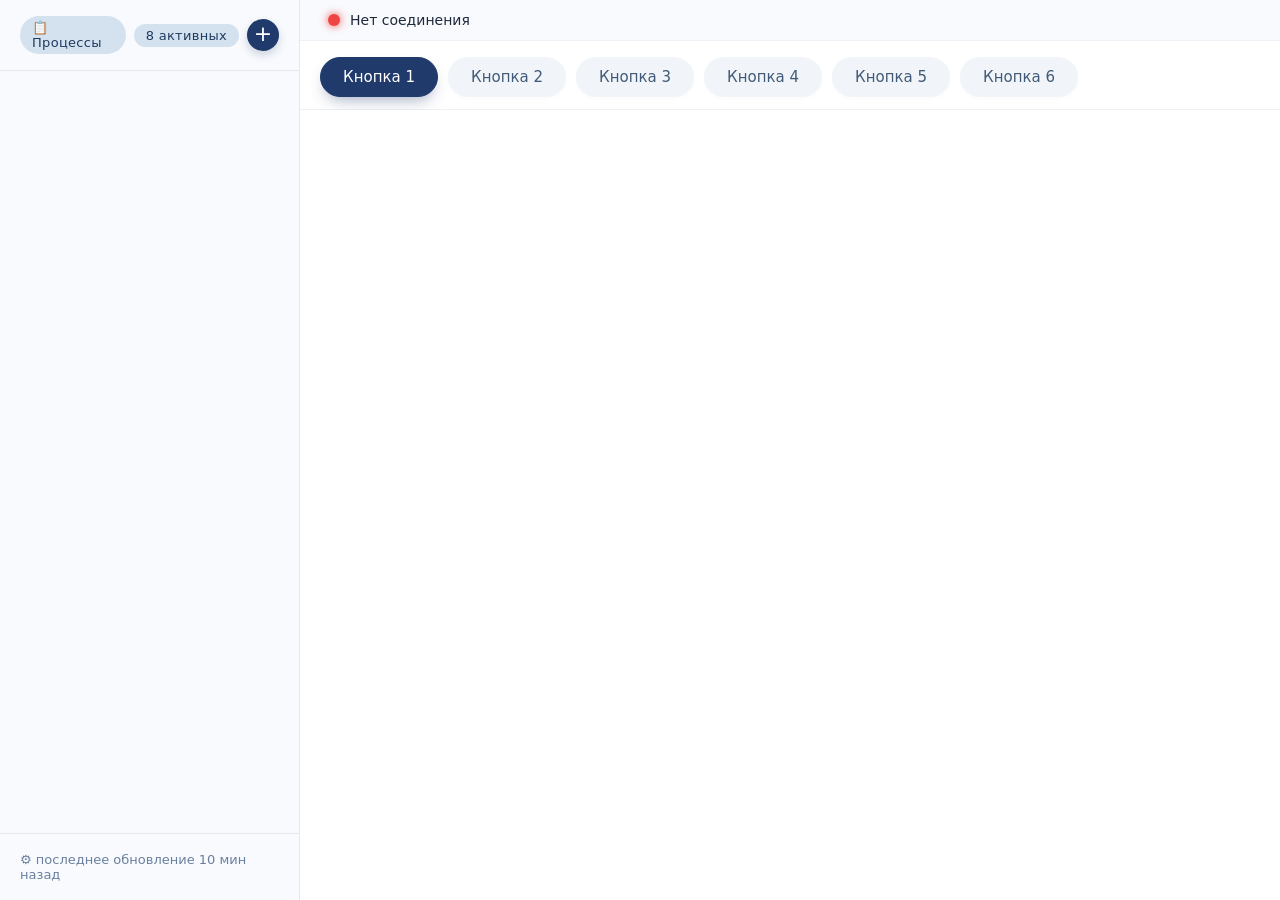
==== src/web/index.html @ 7d65efa5 "chat" ====
<!DOCTYPE html>
<html lang="ru">
<head>
    <meta charset="UTF-8">
    <meta name="viewport" content="width=device-width, initial-scale=1.0">
    <title>Онтологический анализ процессов</title>
    <link rel="stylesheet" href="css/style.css">
    <link rel="stylesheet" href="css/chat.css">
</head>
<body>
    <div class="app">
        <!-- Левая колонка: список процессов в стиле чатов -->
        <div class="process-list">
           <div class="process-list-header">
               <span>📋 Процессы</span>
               <span class="process-count" id="processCount">8 активных</span>
               <button class="add-process-btn" id="addProcessBtn" title="Добавить новый процесс">+</button>
           </div>
           <div class="process-items" id="processItems">
               <!-- Процессы будут динамически добавляться сюда -->
           </div>
           <!-- Небольшой футер в левой колонке -->
           <div class="process-footer">
               ⚙️ последнее обновление 10 мин назад
           </div>
        </div>
        <!-- Правая колонка: кнопки + контент -->
        <div class="main-panel">
            <!-- Индикатор состояния соединения -->
            <div class="connection-status" id="connectionStatus">
                <div class="status-indicator" id="statusIndicator"></div>
                <span class="status-text" id="statusText">Соединение установлено</span>
            </div>
            <!-- Шесть кнопок -->
            <div class="button-bar">
                <button class="tab-btn active" id="btn1">Кнопка 1</button>
                <button class="tab-btn" id="btn2">Кнопка 2</button>
                <button class="tab-btn" id="btn3">Кнопка 3</button>
                <button class="tab-btn" id="btn4">Кнопка 4</button>
                <button class="tab-btn" id="btn5">Кнопка 5</button>
                <button class="tab-btn" id="btn6">Кнопка 6</button>
            </div>

            <!-- Динамический контент -->
            <div class="content-area" id="contentArea">
                
            </div>
        </div>
    </div>

    <script src="/eel.js"></script>
    <script src="js/chat.js"></script>
    <script src="js/gui.js"></script>
    <script src="js/checker.js"></script>
    <script src="js/main.js"></script>
</body>
</html>
---- src/web/css/style.css ----
/* Глобальный сброс и базовые стили */
* {
    margin: 0;
    padding: 0;
    box-sizing: border-box;
    font-family: system-ui, -apple-system, 'Segoe UI', Roboto, 'Helvetica Neue', sans-serif;
}

body {
    height: 100vh;
    background: #f3f6f9;
    display: flex;
    justify-content: center;
    align-items: center;
    padding: 12px;
}

/* Главный контейнер двух колонок */
.app {
    display: flex;
    width: 100%;
    max-width: 1400px;
    height: 100%;
    background: white;
    border-radius: 28px;
    box-shadow: 0 25px 50px -12px rgba(0, 0, 0, 0.25);
    overflow: hidden;
    backdrop-filter: blur(2px);
    border: 1px solid rgba(255, 255, 255, 0.5);
}

/* Левая колонка — список процессов (как список чатов) */
.process-list {
    width: 300px;
    background: #f8fafd;
    border-right: 1px solid #e2e8f0;
    display: flex;
    flex-direction: column;
    padding: 24px 0 0 0;
}

.process-list-header {
    padding: 0 20px 20px 20px;
    font-weight: 600;
    font-size: 18px;
    color: #0b1e33;
    letter-spacing: 0.3px;
    display: flex;
    align-items: center;
    gap: 8px;
    border-bottom: 1px solid #e2e8f0;
}

.process-list-header span {
    background: #d4e2f0;
    padding: 4px 12px;
    border-radius: 30px;
    font-size: 13px;
    font-weight: 500;
    color: #1e3a5f;
}

.process-list-header span:first-child {
    flex: 1;
}

.process-items {
    flex: 1;
    overflow-y: auto;
    padding: 16px 12px;
    display: flex;
    flex-direction: column;
    gap: 6px;
}

/* Стилизация скролла под современный чат */
.process-items::-webkit-scrollbar {
    width: 5px;
}

.process-items::-webkit-scrollbar-track {
    background: transparent;
}

.process-items::-webkit-scrollbar-thumb {
    background: #cbd5e1;
    border-radius: 20px;
}

/* Элемент процесса — в точности как чат */
.process-item {
    display: flex;
    align-items: center;
    gap: 14px;
    padding: 16px 18px;
    background: white;
    border-radius: 16px;
    box-shadow: 0 2px 6px rgba(0, 20, 40, 0.03);
    border: 1px solid #edf2f7;
    transition: all 0.15s ease;
    cursor: default;
    position: relative;
}

.process-item:hover {
    background: #f0f4fe;
    border-color: #bdd3f0;
    transform: translateY(-1px);
    box-shadow: 0 10px 20px -12px rgba(30, 60, 130, 0.2);
}

.process-info {
    flex: 1;
    min-width: 0; /* Для корректного усечения текста */
}

/* Аватарка процесса — как иконка чата */
.process-avatar {
    width: 42px;
    height: 42px;
    background: linear-gradient(145deg, #e0eaff, #cddef7);
    border-radius: 14px;
    display: flex;
    align-items: center;
    justify-content: center;
    color: #1f3a6b;
    font-weight: 600;
    font-size: 18px;
    box-shadow: inset 0 2px 4px rgba(255,255,255,0.8), 0 4px 8px rgba(0,20,50,0.1);
}

.process-info {
    flex: 1;
}

.process-name-container {
    display: flex;
    align-items: center;
    gap: 8px;
    margin-bottom: 4px;
}

.process-name {
    font-weight: 600;
    color: #0b2b4f;
    font-size: 15px;
    white-space: nowrap;
    overflow: hidden;
    text-overflow: ellipsis;
}

.process-meta {
    font-size: 12px;
    color: #5e718d;
    display: flex;
    gap: 8px;
    align-items: center;
}

.badge {
    background: #dee9fc;
    color: #1f3a6b;
    padding: 2px 10px;
    border-radius: 50px;
    font-size: 11px;
    font-weight: 500;
}

.process-footer {
    padding: 18px 20px;
    border-top: 1px solid #e2e8f0;
    font-size: 13px;
    color: #6a7f9f;
}

/* Правый основной блок */
.main-panel {
    flex: 1;
    background: white;
    display: flex;
    flex-direction: column;
    min-width: 0;
}

/* Панель с шестью кнопками */
.button-bar {
    display: flex;
    flex-wrap: wrap;
    gap: 10px;
    padding: 24px 28px 16px 28px;
    border-bottom: 1px solid #eef2f6;
    background: white;
    padding-top: 8px;
}

.tab-btn {
    background: transparent;
    border: none;
    padding: 10px 22px;
    font-size: 15px;
    font-weight: 500;
    border-radius: 40px;
    color: #415a77;
    cursor: pointer;
    transition: 0.15s;
    border: 1px solid transparent;
    background: #f1f5f9;
    flex: 0 1 auto;
    box-shadow: 0 2px 4px rgba(0,0,0,0.02);
}

.tab-btn:hover {
    background: #e4ecf7;
    color: #0f2b48;
    border-color: #b8ccf0;
}

.tab-btn.active {
    background: #1f3a6b;
    color: white;
    box-shadow: 0 8px 16px -6px #1f3a6b70;
    border-color: #1f3a6b;
}

/* Контент правой панели */
.content-area {
    flex: 1;
    padding: 28px;
    overflow-y: auto;
    background: #ffffff;
}

.content-card {
    background: #f9fcff;
    border-radius: 28px;
    padding: 32px;
    min-height: 100%;
    border: 1px solid #eef4fa;
    box-shadow: inset 0 2px 6px rgba(255,255,255,0.8), 0 12px 24px -20px #1e293b;
}

.content-title {
    font-size: 26px;
    font-weight: 600;
    color: #0b2b4f;
    margin-bottom: 24px;
    display: flex;
    align-items: center;
    gap: 12px;
}

.content-title span {
    background: #e2eaf8;
    padding: 4px 14px;
    border-radius: 30px;
    font-size: 15px;
    font-weight: 400;
    color: #1e3a5f;
}

.placeholder-text {
    color: #476085;
    font-size: 17px;
    line-height: 1.6;
    border-left: 5px solid #aac3e0;
    padding-left: 24px;
    margin-top: 16px;
}

.tags-container {
    margin-top: 24px;
    display: flex;
    flex-wrap: wrap;
}

.ontology-tag {
    display: inline-block;
    background: white;
    border-radius: 50px;
    padding: 8px 20px;
    border: 1px solid #d5e2f5;
    color: #1d3d6d;
    margin-right: 12px;
    margin-bottom: 12px;
    font-weight: 450;
    box-shadow: 0 2px 6px #deecfd;
}

/* Индикатор состояния соединения */
.connection-status {
    display: flex;
    align-items: center;
    gap: 10px;
    padding: 12px 28px;
    background: #f8fafd;
    border-bottom: 1px solid #eef2f6;
}

.status-indicator {
    width: 12px;
    height: 12px;
    border-radius: 50%;
    transition: all 0.3s ease;
    box-shadow: 0 0 8px currentColor;
}

.status-indicator.online {
    background: #10b981;
    color: #10b981;
}

.status-indicator.offline {
    background: #ef4444;
    color: #ef4444;
}

.status-text {
    font-size: 14px;
    font-weight: 500;
    color: #1e293b;
}

/* Адаптивность */
@media (max-width: 700px) {
    .app { 
        flex-direction: column; 
    }
    .process-list { 
        width: 100%; 
        border-right: none; 
        border-bottom: 1px solid #e2e8f0; 
    }
}

.add-process-btn {
    width: 32px;
    height: 32px;
    border-radius: 50%;
    background: #1f3a6b;
    color: white;
    border: none;
    font-size: 22px;
    font-weight: 500;
    display: flex;
    align-items: center;
    justify-content: center;
    cursor: pointer;
    transition: all 0.2s ease;
    box-shadow: 0 4px 8px rgba(31, 58, 107, 0.2);
    line-height: 1;
    padding-bottom: 2px;
}

.add-process-btn:hover {
    background: #2c4c8a;
    transform: scale(1.05);
    box-shadow: 0 6px 12px rgba(31, 58, 107, 0.3);
}

.add-process-btn:active {
    transform: scale(0.95);
}

.process-count {
    background: #d4e2f0;
    padding: 4px 12px;
    border-radius: 30px;
    font-size: 13px;
    font-weight: 500;
    color: #1e3a5f;
    white-space: nowrap;
}

.edit-process-btn {
    width: 28px;
    height: 28px;
    border-radius: 50%;
    background: transparent;
    color: #7f8fa6;
    border: none;
    font-size: 16px;
    display: flex;
    align-items: center;
    justify-content: center;
    cursor: pointer;
    transition: all 0.2s ease;
    opacity: 0.6;
    padding: 0;
    line-height: 1;
}

.process-item:hover .edit-process-btn {
    opacity: 1;
    color: #1f3a6b;
}

.edit-process-btn:hover {
    background: #e3eaf3;
    transform: scale(1.1);
    color: #1f3a6b;
    opacity: 1;
}

/* Модальное окно для редактирования/добавления */
.modal-overlay {
    position: fixed;
    top: 0;
    left: 0;
    right: 0;
    bottom: 0;
    background: rgba(0, 0, 0, 0.5);
    display: flex;
    align-items: center;
    justify-content: center;
    z-index: 1000;
    opacity: 0;
    visibility: hidden;
    transition: all 0.3s ease;
}

.modal-overlay.active {
    opacity: 1;
    visibility: visible;
}

.modal {
    background: white;
    border-radius: 28px;
    padding: 32px;
    width: 400px;
    max-width: 90%;
    box-shadow: 0 30px 60px rgba(0, 0, 0, 0.3);
    transform: scale(0.9);
    transition: all 0.3s ease;
}

.modal-overlay.active .modal {
    transform: scale(1);
}

.modal h3 {
    color: #0b2b4f;
    font-size: 22px;
    margin-bottom: 20px;
    font-weight: 600;
}

.modal-input {
    width: 100%;
    padding: 14px 18px;
    font-size: 16px;
    border: 2px solid #e2e8f0;
    border-radius: 16px;
    margin-bottom: 24px;
    transition: all 0.2s ease;
    background: #f8fafd;
}

.modal-input:focus {
    outline: none;
    border-color: #1f3a6b;
    background: white;
    box-shadow: 0 4px 12px rgba(31, 58, 107, 0.1);
}

.modal-buttons {
    display: flex;
    gap: 12px;
    justify-content: flex-end;
}

.modal-btn {
    padding: 12px 24px;
    border-radius: 40px;
    font-size: 15px;
    font-weight: 500;
    cursor: pointer;
    transition: all 0.2s ease;
    border: none;
}

.modal-btn.cancel {
    background: #f1f5f9;
    color: #415a77;
}

.modal-btn.cancel:hover {
    background: #e2e8f0;
}

.modal-btn.save {
    background: #1f3a6b;
    color: white;
    box-shadow: 0 8px 16px -6px #1f3a6b70;
}

.modal-btn.save:hover {
    background: #2c4c8a;
    transform: translateY(-2px);
}

/* Принудительное растяжение для Eel */
html, body {
    height: 100%;
    width: 100%;
    margin: 0;
    padding: 0;
    overflow: hidden; /* Предотвращает скролл на уровне body */
}

body {
    display: flex;
    padding: 0; /* Убираем отступы */
}

.app {
    max-width: none; /* Убираем максимальную ширину */
    width: 100vw;
    height: 100vh;
    border-radius: 0; /* Убираем скругление для более нативного вида */
    margin: 0;
    box-shadow: none; /* Убираем тень */
    border: none; /* Убираем границу */
}

/* Адаптируем внутренние отступы */
.process-list {
    padding-top: 16px;
}

.process-list-header {
    padding: 0 20px 16px 20px;
}

.process-items {
    padding: 12px;
}

/* Увеличиваем область контента */
.content-area {
    padding: 20px;
}

.button-bar {
    padding: 16px 20px 12px 20px;
}

/* Для очень маленьких экранов оставляем возможность скролла */
@media (max-width: 700px) {
    body {
        overflow: auto;
    }
    
    .app {
        height: auto;
        min-height: 100vh;
    }
}

/* Стили для выделенного процесса */
.process-item.selected {
    background: #e1eaf8;
    border-color: #1f3a6b;
    border-left-width: 4px;
    box-shadow: 0 6px 12px -8px #1f3a6b;
    transform: translateX(2px);
}

.process-item.selected .process-avatar {
    background: linear-gradient(145deg, #b8d0f0, #a0bae8);
    color: #0a1a2f;
    box-shadow: inset 0 2px 4px rgba(255,255,255,0.9), 0 4px 8px rgba(20, 60, 120, 0.3);
}

.process-item.selected .process-name {
    color: #0a1a2f;
    font-weight: 700;
}

.process-item.selected .edit-process-btn {
    color: #1f3a6b;
    opacity: 1;
}
---- src/web/css/chat.css ----
/* Контейнер чата - использует всю доступную высоту */
.chat-container {
    display: flex;
    flex-direction: column;
    height: 100%; /* Важно: занимает 100% высоты родителя */
    background: #ffffff;
    border-radius: 16px;
    overflow: hidden; /* Предотвращает выпадение содержимого */
}

/* Заголовок чата - фиксированная высота */
.chat-header {
    padding: 16px 24px;
    background: #f8fafd;
    border-bottom: 1px solid #eef2f6;
    display: flex;
    align-items: center;
    gap: 12px;
    flex-shrink: 0; /* Запрещаем сжатие */
}

.chat-header h3 {
    color: #0b2b4f;
    font-size: 18px;
    font-weight: 600;
    margin: 0;
}

.chat-status {
    width: 10px;
    height: 10px;
    border-radius: 50%;
    background: #10b981;
    box-shadow: 0 0 8px #10b981;
    animation: pulse 2s infinite;
}

@keyframes pulse {
    0% { opacity: 0.6; }
    50% { opacity: 1; }
    100% { opacity: 0.6; }
}

/* Область сообщений - скроллируется */
.chat-messages {
    flex: 1; /* Занимает всё доступное пространство */
    overflow-y: auto; /* Включаем вертикальный скролл */
    padding: 24px;
    display: flex;
    flex-direction: column;
    gap: 16px;
    background: #ffffff;
    min-height: 0; /* Важно для Firefox */
}

/* Стилизация скролла */
.chat-messages::-webkit-scrollbar {
    width: 6px;
}

.chat-messages::-webkit-scrollbar-track {
    background: #f1f5f9;
}

.chat-messages::-webkit-scrollbar-thumb {
    background: #cbd5e1;
    border-radius: 10px;
}

.chat-messages::-webkit-scrollbar-thumb:hover {
    background: #94a3b8;
}

/* Сообщение */
.message {
    display: flex;
    width: 100%;
    margin-bottom: 4px;
}

.message.user {
    justify-content: flex-end;
}

.message.assistant {
    justify-content: flex-start;
}

.message-bubble {
    max-width: 70%;
    padding: 12px 16px;
    border-radius: 18px;
    position: relative;
    word-wrap: break-word;
}

.message.user .message-bubble {
    background: #1f3a6b;
    color: white;
    border-bottom-right-radius: 4px;
    box-shadow: 0 4px 12px rgba(31, 58, 107, 0.15);
}

.message.assistant .message-bubble {
    background: #f1f5f9;
    color: #0b2b4f;
    border-bottom-left-radius: 4px;
    box-shadow: 0 4px 12px rgba(0, 0, 0, 0.05);
}

.message-time {
    font-size: 11px;
    margin-top: 6px;
    text-align: right;
    opacity: 0.7;
}

.message.user .message-time {
    color: rgba(255, 255, 255, 0.8);
}

.message.assistant .message-time {
    color: #64748b;
}

/* Область ввода - фиксированная внизу */
.chat-input-area {
    padding: 20px 24px;
    background: #f8fafd;
    border-top: 1px solid #eef2f6;
    flex-shrink: 0; /* Запрещаем сжатие */
}

.input-wrapper {
    display: flex;
    gap: 12px;
    margin-bottom: 16px;
}

.chat-input {
    flex: 1;
    padding: 14px 18px;
    border: 2px solid #e2e8f0;
    border-radius: 28px;
    font-size: 15px;
    outline: none;
    transition: all 0.2s ease;
    background: white;
}

.chat-input:focus {
    border-color: #1f3a6b;
    box-shadow: 0 4px 12px rgba(31, 58, 107, 0.1);
}

.send-btn {
    width: 52px;
    height: 52px;
    border-radius: 50%;
    background: #1f3a6b;
    color: white;
    border: none;
    font-size: 20px;
    cursor: pointer;
    transition: all 0.2s ease;
    display: flex;
    align-items: center;
    justify-content: center;
    box-shadow: 0 4px 12px rgba(31, 58, 107, 0.25);
}

.send-btn:hover {
    background: #2c4c8a;
    transform: scale(1.05);
}

.send-btn:active {
    transform: scale(0.95);
}

.send-btn:disabled {
    background: #cbd5e1;
    cursor: not-allowed;
    transform: none;
    box-shadow: none;
}

/* Кнопки команд */
.command-buttons {
    display: flex;
    flex-wrap: wrap;
    gap: 10px;
    padding: 4px 0;
}

.command-btn {
    padding: 8px 16px;
    background: white;
    border: 1px solid #e2e8f0;
    border-radius: 30px;
    font-size: 13px;
    color: #1f3a6b;
    cursor: pointer;
    transition: all 0.2s ease;
    box-shadow: 0 2px 4px rgba(0, 0, 0, 0.02);
}

.command-btn:hover {
    background: #e4ecf7;
    border-color: #b8ccf0;
    transform: translateY(-1px);
    box-shadow: 0 4px 8px rgba(31, 58, 107, 0.1);
}

.command-btn:active {
    transform: translateY(0);
}

/* Индикатор печатания */
.typing-indicator {
    display: flex;
    gap: 4px;
    padding: 12px 16px;
    background: #f1f5f9;
    border-radius: 18px;
    border-bottom-left-radius: 4px;
    width: fit-content;
}

.typing-indicator span {
    width: 8px;
    height: 8px;
    background: #94a3b8;
    border-radius: 50%;
    animation: typing 1.4s infinite;
}

.typing-indicator span:nth-child(2) {
    animation-delay: 0.2s;
}

.typing-indicator span:nth-child(3) {
    animation-delay: 0.4s;
}

@keyframes typing {
    0%, 60%, 100% { transform: translateY(0); opacity: 0.6; }
    30% { transform: translateY(-8px); opacity: 1; }
}

/* Адаптивность */
@media (max-width: 768px) {
    .message-bubble {
        max-width: 85%;
    }
    
    .command-buttons {
        gap: 8px;
    }
    
    .command-btn {
        padding: 6px 12px;
        font-size: 12px;
    }
}

/* Важно: стили для родительского контейнера */
.content-area {
    height: 100%;
    display: flex;
    flex-direction: column;
    padding: 0; /* Убираем отступы, так как они есть внутри чата */
}

.content-area > * {
    min-height: 0; /* Важно для flex-детей */
}
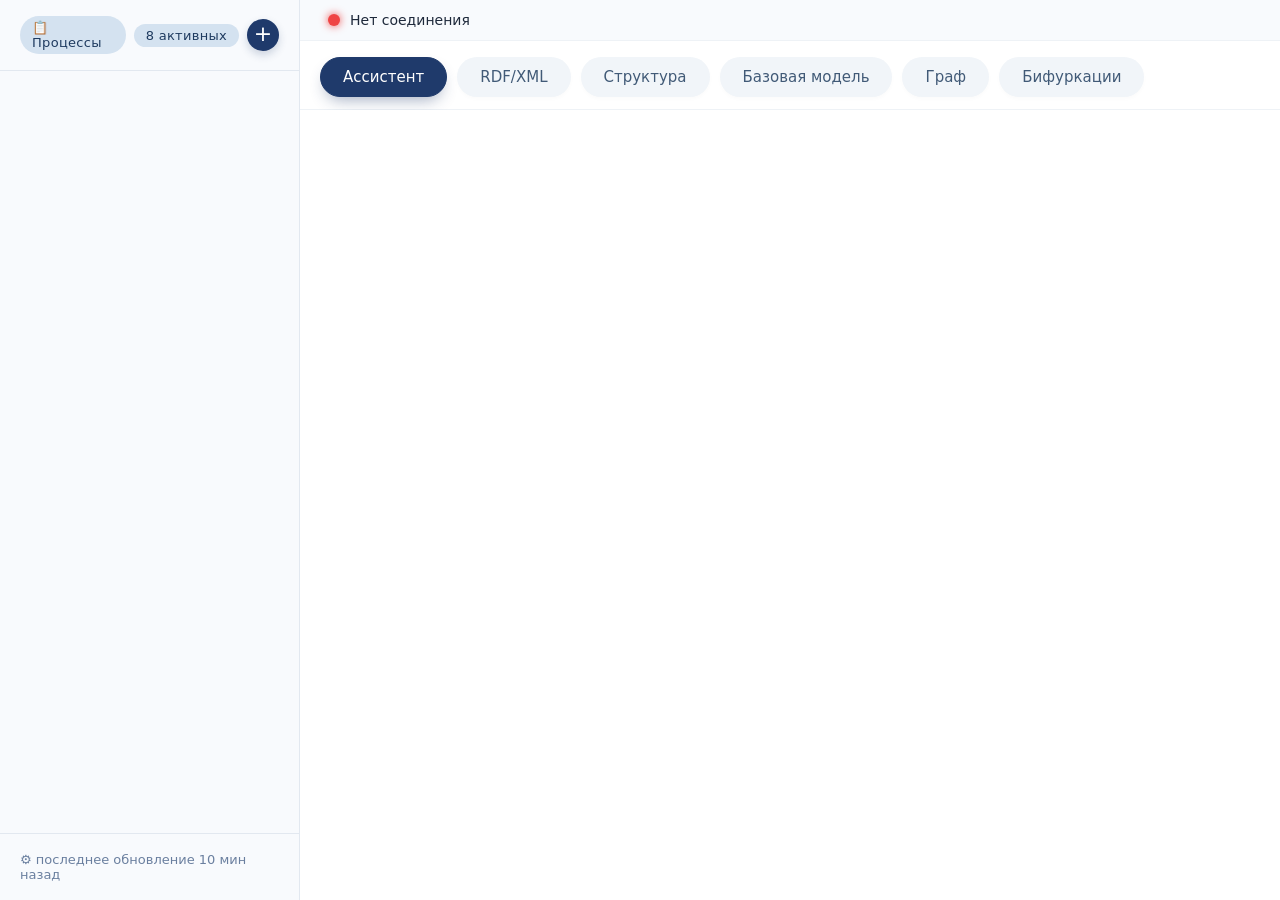
==== commit 5dae01e5: "ui changes" ====
--- a/src/web/index.html
+++ b/src/web/index.html
@@ -33,12 +33,12 @@
             </div>
             <!-- Шесть кнопок -->
             <div class="button-bar">
-                <button class="tab-btn active" id="btn1">Кнопка 1</button>
-                <button class="tab-btn" id="btn2">Кнопка 2</button>
-                <button class="tab-btn" id="btn3">Кнопка 3</button>
-                <button class="tab-btn" id="btn4">Кнопка 4</button>
-                <button class="tab-btn" id="btn5">Кнопка 5</button>
-                <button class="tab-btn" id="btn6">Кнопка 6</button>
+                <button class="tab-btn active" id="btn1">Ассистент</button>
+                <button class="tab-btn" id="btn2">RDF/XML</button>
+                <button class="tab-btn" id="btn3">Структура</button>
+                <button class="tab-btn" id="btn4">Базовая модель</button>
+                <button class="tab-btn" id="btn5">Граф</button>
+                <button class="tab-btn" id="btn6">Бифуркации</button>
             </div>
 
             <!-- Динамический контент -->
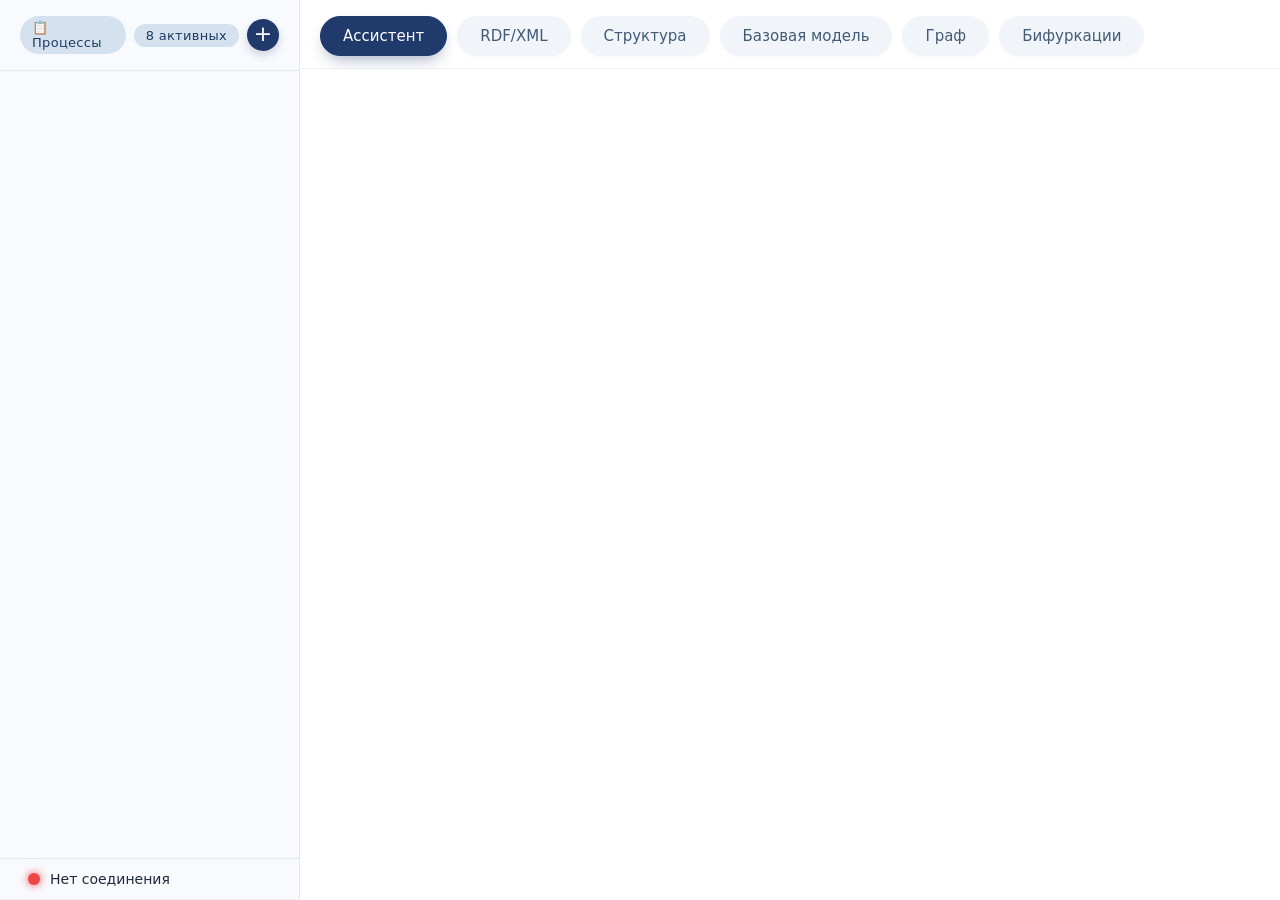
==== commit 684c5f7d: "delete process operation" ====
--- a/src/web/index.html
+++ b/src/web/index.html
@@ -19,18 +19,14 @@
            <div class="process-items" id="processItems">
                <!-- Процессы будут динамически добавляться сюда -->
            </div>
-           <!-- Небольшой футер в левой колонке -->
-           <div class="process-footer">
-               ⚙️ последнее обновление 10 мин назад
-           </div>
+           <!-- Индикатор состояния соединения -->
+            <div class="connection-status process-footer" id="connectionStatus">
+                <div class="status-indicator" id="statusIndicator"></div>
+                <span class="status-text" id="statusText">Соединение установлено</span>
+            </div>
         </div>
         <!-- Правая колонка: кнопки + контент -->
         <div class="main-panel">
-            <!-- Индикатор состояния соединения -->
-            <div class="connection-status" id="connectionStatus">
-                <div class="status-indicator" id="statusIndicator"></div>
-                <span class="status-text" id="statusText">Соединение установлено</span>
-            </div>
             <!-- Шесть кнопок -->
             <div class="button-bar">
                 <button class="tab-btn active" id="btn1">Ассистент</button>
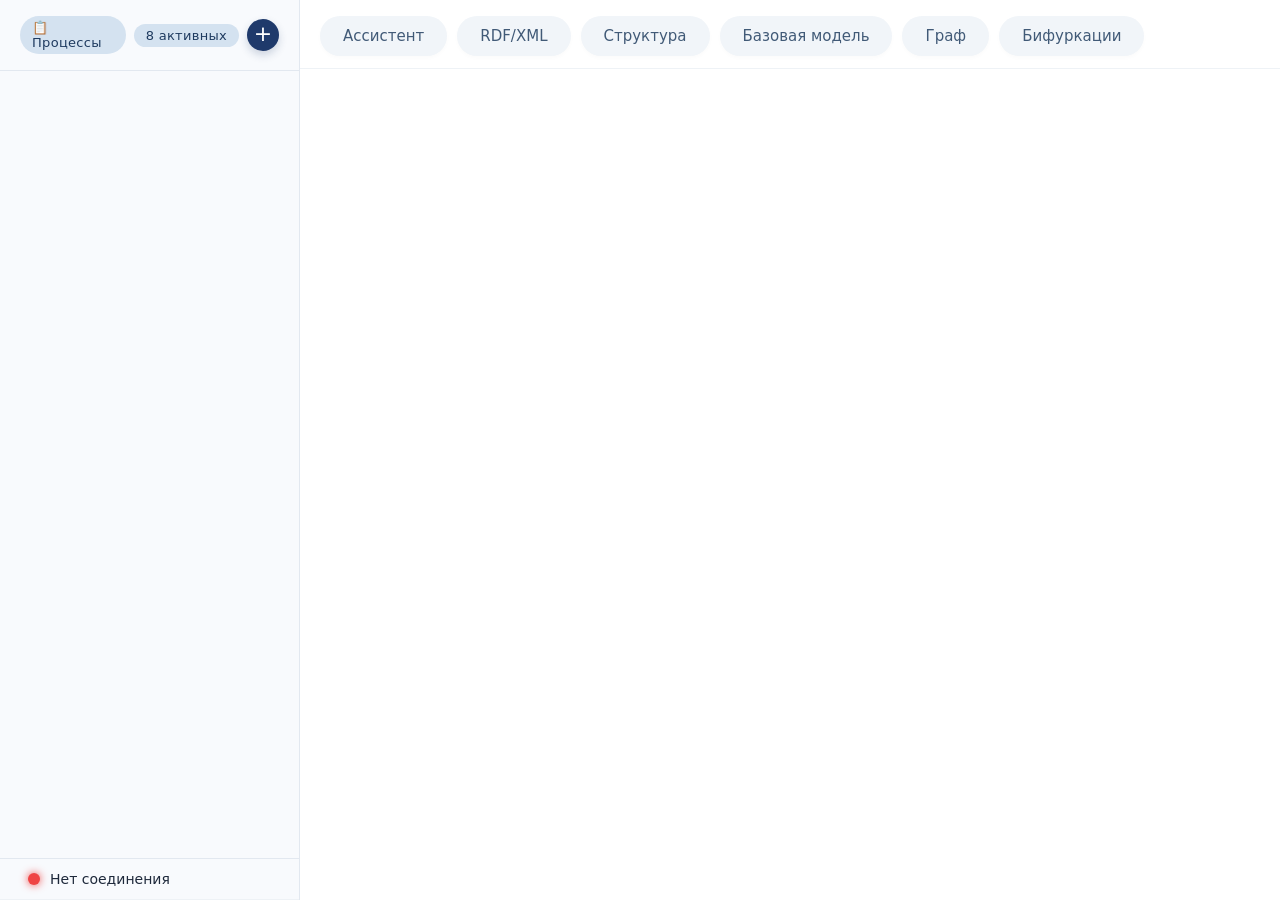
==== commit fb13e46c: "process selection and chat working" ====
--- a/src/web/index.html
+++ b/src/web/index.html
@@ -29,7 +29,7 @@
         <div class="main-panel">
             <!-- Шесть кнопок -->
             <div class="button-bar">
-                <button class="tab-btn active" id="btn1">Ассистент</button>
+                <button class="tab-btn" id="btn1">Ассистент</button>
                 <button class="tab-btn" id="btn2">RDF/XML</button>
                 <button class="tab-btn" id="btn3">Структура</button>
                 <button class="tab-btn" id="btn4">Базовая модель</button>
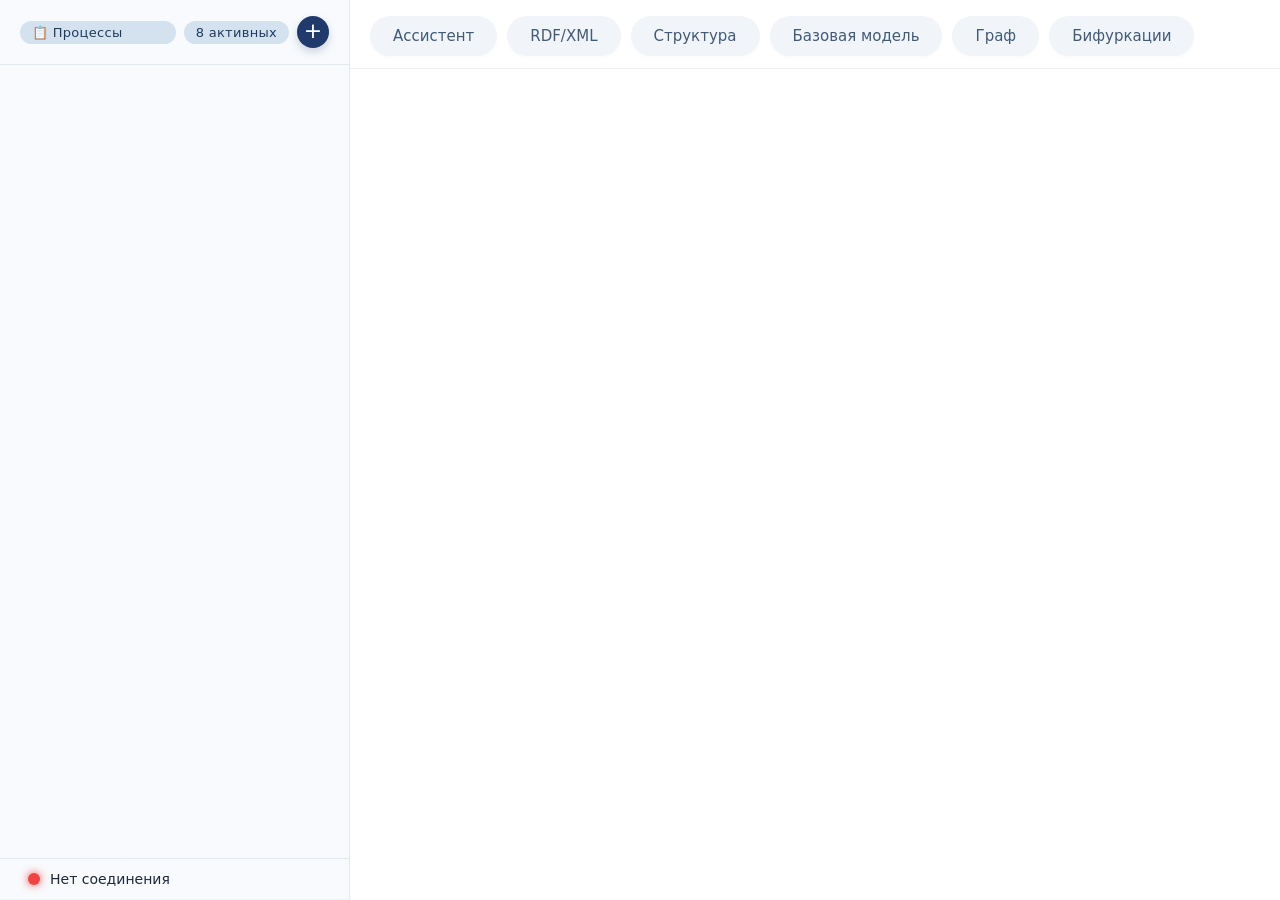
==== commit ee475ca6: "graph-veiwer" ====
--- a/src/web/index.html
+++ b/src/web/index.html
@@ -6,6 +6,10 @@
     <title>Онтологический анализ процессов</title>
     <link rel="stylesheet" href="css/style.css">
     <link rel="stylesheet" href="css/chat.css">
+    <link rel="stylesheet" href="css/xml-viewer.css">
+    <link rel="stylesheet" href="css/table-viewer.css">
+    <link rel="stylesheet" href="css/structure.css">
+    <link rel="stylesheet" href="css/graph-viewer.css">
 </head>
 <body>
     <div class="app">
@@ -45,6 +49,10 @@
     </div>
 
     <script src="/eel.js"></script>
+    <script src="js/graph-viewer.js"></script>
+    <script src="js/structure.js"></script>
+    <script src="js/table-viewer.js"></script>
+    <script src="js/xml-viewer.js"></script>
     <script src="js/chat.js"></script>
     <script src="js/gui.js"></script>
     <script src="js/checker.js"></script>
--- a/src/web/css/style.css
+++ b/src/web/css/style.css
@@ -31,7 +31,7 @@
 
 /* Левая колонка — список процессов (как список чатов) */
 .process-list {
-    width: 300px;
+    width: 350px;
     background: #f8fafd;
     border-right: 1px solid #e2e8f0;
     display: flex;
--- a/src/web/css/xml-viewer.css
+++ b/src/web/css/xml-viewer.css
@@ -0,0 +1,269 @@
+/* Контейнер XML редактора */
+.xml-container {
+    display: flex;
+    flex-direction: column;
+    height: 100%;
+    background: #ffffff;
+    border-radius: 16px;
+    overflow: hidden;
+}
+
+/* Заголовок редактора */
+.xml-header {
+    padding: 16px 24px;
+    background: #f8fafd;
+    border-bottom: 1px solid #eef2f6;
+    display: flex;
+    align-items: center;
+    justify-content: space-between;
+    flex-shrink: 0;
+}
+
+.xml-header h3 {
+    color: #0b2b4f;
+    font-size: 18px;
+    font-weight: 600;
+    margin: 0;
+    display: flex;
+    align-items: center;
+    gap: 8px;
+}
+
+.xml-header h3 span {
+    background: #e2eaf8;
+    padding: 4px 10px;
+    border-radius: 30px;
+    font-size: 12px;
+    font-weight: 400;
+    color: #1e3a5f;
+}
+
+/* Индикатор изменений */
+.xml-unsaved-badge {
+    background: #f59e0b;
+    color: white;
+    padding: 4px 12px;
+    border-radius: 30px;
+    font-size: 12px;
+    font-weight: 500;
+    display: none;
+}
+
+.xml-unsaved-badge.visible {
+    display: inline-block;
+    animation: pulse-warning 2s infinite;
+}
+
+@keyframes pulse-warning {
+    0% { opacity: 0.8; }
+    50% { opacity: 1; background: #f97316; }
+    100% { opacity: 0.8; }
+}
+
+/* Область редактирования */
+.xml-editor-area {
+    flex: 1;
+    display: flex;
+    flex-direction: column;
+    min-height: 0;
+    background: #e2e2e2; /* Тёмная тема как в редакторах кода */
+    position: relative;
+}
+
+/* Нумерация строк и редактор */
+.xml-editor-wrapper {
+    display: flex;
+    height: 100%;
+    overflow: hidden;
+    font-family: 'JetBrains Mono', 'Fira Code', 'Courier New', monospace;
+    font-size: 14px;
+    line-height: 1.6;
+}
+
+/* Текстовое поле для редактирования */
+.xml-textarea {
+    flex: 1;
+    padding: 16px;
+    background: #f7f7f7;
+    color: #000000;
+    border: none;
+    outline: none;
+    resize: none;
+    font-family: inherit;
+    font-size: inherit;
+    line-height: inherit;
+    white-space: pre;
+    overflow: auto;
+    tab-size: 4;
+}
+
+.xml-textarea:focus {
+    background: #e9e9e9;
+}
+
+/* Подсветка синтаксиса (базовая) */
+.xml-textarea.xml-tag {
+    color: #569cd6;
+}
+
+/* Панель инструментов */
+.xml-toolbar {
+    padding: 16px 24px;
+    background: #f8fafd;
+    border-top: 1px solid #eef2f6;
+    display: flex;
+    flex-wrap: wrap;
+    gap: 12px;
+    align-items: center;
+    justify-content: space-between;
+    flex-shrink: 0;
+}
+
+.xml-toolbar-left {
+    display: flex;
+    flex-wrap: wrap;
+    gap: 8px;
+}
+
+.xml-toolbar-right {
+    display: flex;
+    flex-wrap: wrap;
+    gap: 8px;
+}
+
+/* Кнопки */
+.xml-btn {
+    padding: 10px 20px;
+    border: none;
+    border-radius: 30px;
+    font-size: 14px;
+    font-weight: 500;
+    cursor: pointer;
+    transition: all 0.2s ease;
+    display: inline-flex;
+    align-items: center;
+    gap: 8px;
+    background: white;
+    color: #1f3a6b;
+    border: 1px solid #e2e8f0;
+    box-shadow: 0 2px 4px rgba(0, 0, 0, 0.02);
+}
+
+.xml-btn:hover {
+    background: #e4ecf7;
+    border-color: #b8ccf0;
+    transform: translateY(-1px);
+    box-shadow: 0 4px 8px rgba(31, 58, 107, 0.1);
+}
+
+.xml-btn:active {
+    transform: translateY(0);
+}
+
+.xml-btn.primary {
+    background: #1f3a6b;
+    color: white;
+    border-color: #1f3a6b;
+    box-shadow: 0 4px 12px rgba(31, 58, 107, 0.25);
+}
+
+.xml-btn.primary:hover {
+    background: #2c4c8a;
+}
+
+.xml-btn.danger {
+    background: #ef4444;
+    color: white;
+    border-color: #ef4444;
+}
+
+.xml-btn.danger:hover {
+    background: #f87171;
+}
+
+/* Статусбар */
+.xml-statusbar {
+    padding: 8px 24px;
+    background: #f1f5f9;
+    border-top: 1px solid #e2e8f0;
+    font-size: 12px;
+    color: #64748b;
+    display: flex;
+    justify-content: space-between;
+    align-items: center;
+    flex-shrink: 0;
+}
+
+.xml-status {
+    display: flex;
+    gap: 20px;
+}
+
+.xml-status-item {
+    display: flex;
+    align-items: center;
+    gap: 6px;
+}
+
+.xml-status-dot {
+    width: 8px;
+    height: 8px;
+    border-radius: 50%;
+    background: #94a3b8;
+}
+
+.xml-status-dot.valid {
+    background: #10b981;
+    box-shadow: 0 0 8px #10b981;
+}
+
+.xml-status-dot.invalid {
+    background: #ef4444;
+    box-shadow: 0 0 8px #ef4444;
+}
+
+/* Индикатор загрузки */
+.xml-loading {
+    position: absolute;
+    top: 0;
+    left: 0;
+    right: 0;
+    bottom: 0;
+    background: rgba(30, 30, 30, 0.7);
+    display: flex;
+    align-items: center;
+    justify-content: center;
+    z-index: 10;
+    backdrop-filter: blur(2px);
+}
+
+.xml-loading-spinner {
+    width: 40px;
+    height: 40px;
+    border: 3px solid #394b6b;
+    border-top-color: #1f3a6b;
+    border-radius: 50%;
+    animation: spin 1s linear infinite;
+}
+
+@keyframes spin {
+    to { transform: rotate(360deg); }
+}
+
+/* Адаптивность */
+@media (max-width: 768px) {
+    .xml-toolbar {
+        flex-direction: column;
+        align-items: stretch;
+    }
+    
+    .xml-toolbar-left,
+    .xml-toolbar-right {
+        justify-content: center;
+    }
+    
+    .xml-btn {
+        padding: 8px 16px;
+        font-size: 13px;
+    }
+}
--- a/src/web/css/table-viewer.css
+++ b/src/web/css/table-viewer.css
@@ -0,0 +1,330 @@
+/* Контейнер таблицы */
+.table-container {
+    display: flex;
+    flex-direction: column;
+    height: 100%;
+    background: #ffffff;
+    border-radius: 16px;
+    overflow: hidden;
+}
+
+/* Заголовок таблицы */
+.table-header {
+    padding: 16px 24px;
+    background: #f8fafd;
+    border-bottom: 1px solid #eef2f6;
+    display: flex;
+    align-items: center;
+    justify-content: space-between;
+    flex-shrink: 0;
+}
+
+.table-header h3 {
+    color: #0b2b4f;
+    font-size: 18px;
+    font-weight: 600;
+    margin: 0;
+    display: flex;
+    align-items: center;
+    gap: 8px;
+}
+
+.table-header h3 span {
+    background: #e2eaf8;
+    padding: 4px 10px;
+    border-radius: 30px;
+    font-size: 12px;
+    font-weight: 400;
+    color: #1e3a5f;
+}
+
+/* Счетчик записей */
+.table-count-badge {
+    background: #1f3a6b;
+    color: white;
+    padding: 4px 12px;
+    border-radius: 30px;
+    font-size: 12px;
+    font-weight: 500;
+}
+
+/* Область таблицы со скроллом */
+.table-wrapper {
+    flex: 1;
+    overflow: auto;
+    background: white;
+    min-height: 0;
+    border-bottom: 1px solid #eef2f6;
+}
+
+/* Стилизация скролла */
+.table-wrapper::-webkit-scrollbar {
+    width: 8px;
+    height: 8px;
+}
+
+.table-wrapper::-webkit-scrollbar-track {
+    background: #f1f5f9;
+    border-radius: 4px;
+}
+
+.table-wrapper::-webkit-scrollbar-thumb {
+    background: #cbd5e1;
+    border-radius: 4px;
+}
+
+.table-wrapper::-webkit-scrollbar-thumb:hover {
+    background: #94a3b8;
+}
+
+/* Таблица */
+.data-table {
+    width: 100%;
+    border-collapse: collapse;
+    font-size: 14px;
+    min-width: 600px;
+}
+
+/* Заголовки столбцов */
+.data-table thead tr {
+    background: #f8fafd;
+    border-bottom: 2px solid #e2e8f0;
+}
+
+.data-table th {
+    padding: 16px 20px;
+    text-align: left;
+    font-weight: 600;
+    color: #0b2b4f;
+    font-size: 14px;
+    white-space: nowrap;
+    position: sticky;
+    top: 0;
+    background: #f8fafd;
+    z-index: 10;
+}
+
+.data-table th:after {
+    content: '';
+    position: absolute;
+    left: 0;
+    right: 0;
+    bottom: 0;
+    height: 2px;
+    background: #e2e8f0;
+}
+
+.data-table th:first-child {
+    padding-left: 24px;
+}
+
+.data-table th:last-child {
+    padding-right: 24px;
+}
+
+/* Ячейки таблицы */
+.data-table td {
+    padding: 14px 20px;
+    color: #1e293b;
+    border-bottom: 1px solid #edf2f7;
+    vertical-align: top;
+}
+
+.data-table td:first-child {
+    padding-left: 24px;
+}
+
+.data-table td:last-child {
+    padding-right: 24px;
+}
+
+/* Строки таблицы */
+.data-table tbody tr {
+    transition: background-color 0.15s ease;
+}
+
+.data-table tbody tr:hover {
+    background-color: #f0f4fe;
+}
+
+/* Пустое состояние */
+.table-empty {
+    flex: 1;
+    display: flex;
+    align-items: center;
+    justify-content: center;
+    flex-direction: column;
+    gap: 16px;
+    color: #94a3b8;
+    font-size: 16px;
+    min-height: 300px;
+}
+
+.table-empty-icon {
+    font-size: 48px;
+    opacity: 0.5;
+}
+
+/* Панель инструментов */
+.table-toolbar {
+    padding: 16px 24px;
+    background: #f8fafd;
+    border-top: 1px solid #eef2f6;
+    display: flex;
+    flex-wrap: wrap;
+    gap: 12px;
+    align-items: center;
+    justify-content: space-between;
+    flex-shrink: 0;
+}
+
+.table-toolbar-left {
+    display: flex;
+    flex-wrap: wrap;
+    gap: 16px;
+    align-items: center;
+}
+
+.table-toolbar-right {
+    display: flex;
+    flex-wrap: wrap;
+    gap: 8px;
+}
+
+/* Кнопки */
+.table-btn {
+    padding: 10px 24px;
+    border: none;
+    border-radius: 30px;
+    font-size: 14px;
+    font-weight: 500;
+    cursor: pointer;
+    transition: all 0.2s ease;
+    display: inline-flex;
+    align-items: center;
+    gap: 8px;
+    background: white;
+    color: #1f3a6b;
+    border: 1px solid #e2e8f0;
+    box-shadow: 0 2px 4px rgba(0, 0, 0, 0.02);
+}
+
+.table-btn:hover {
+    background: #e4ecf7;
+    border-color: #b8ccf0;
+    transform: translateY(-1px);
+    box-shadow: 0 4px 8px rgba(31, 58, 107, 0.1);
+}
+
+.table-btn:active {
+    transform: translateY(0);
+}
+
+.table-btn.primary {
+    background: #1f3a6b;
+    color: white;
+    border-color: #1f3a6b;
+    box-shadow: 0 4px 12px rgba(31, 58, 107, 0.25);
+}
+
+.table-btn.primary:hover {
+    background: #2c4c8a;
+}
+
+.table-btn:disabled {
+    opacity: 0.5;
+    cursor: not-allowed;
+    pointer-events: none;
+}
+
+/* Информация о таблице */
+.table-info {
+    color: #64748b;
+    font-size: 13px;
+    display: flex;
+    gap: 20px;
+}
+
+.table-info-item {
+    display: flex;
+    align-items: center;
+    gap: 6px;
+}
+
+.table-info-dot {
+    width: 8px;
+    height: 8px;
+    border-radius: 50%;
+    background: #10b981;
+}
+
+/* Индикатор загрузки */
+.table-loading {
+    position: absolute;
+    top: 0;
+    left: 0;
+    right: 0;
+    bottom: 0;
+    background: rgba(255, 255, 255, 0.7);
+    display: flex;
+    align-items: center;
+    justify-content: center;
+    z-index: 20;
+    backdrop-filter: blur(2px);
+}
+
+.table-loading-spinner {
+    width: 40px;
+    height: 40px;
+    border: 3px solid #e2e8f0;
+    border-top-color: #1f3a6b;
+    border-radius: 50%;
+    animation: spin 1s linear infinite;
+}
+
+@keyframes spin {
+    to { transform: rotate(360deg); }
+}
+
+/* Фильтр поиска */
+.table-search {
+    padding: 8px 16px;
+    border: 1px solid #e2e8f0;
+    border-radius: 30px;
+    font-size: 14px;
+    min-width: 250px;
+    outline: none;
+    transition: all 0.2s ease;
+}
+
+.table-search:focus {
+    border-color: #1f3a6b;
+    box-shadow: 0 4px 12px rgba(31, 58, 107, 0.1);
+}
+
+/* Адаптивность */
+@media (max-width: 768px) {
+    .table-toolbar {
+        flex-direction: column;
+        align-items: stretch;
+    }
+    
+    .table-toolbar-left {
+        flex-direction: column;
+        align-items: stretch;
+    }
+    
+    .table-search {
+        width: 100%;
+    }
+    
+    .table-btn {
+        padding: 8px 16px;
+        font-size: 13px;
+    }
+    
+    .data-table th,
+    .data-table td {
+        padding: 12px 16px;
+    }
+}
--- a/src/web/css/structure.css
+++ b/src/web/css/structure.css
@@ -0,0 +1,395 @@
+/* Контейнер структуры процесса */
+.process-structure-container {
+    display: flex;
+    flex-direction: column;
+    height: 100%;
+    background: #ffffff;
+    border-radius: 16px;
+    overflow: hidden;
+}
+
+/* Заголовок */
+.process-structure-header {
+    padding: 16px 24px;
+    background: #f8fafd;
+    border-bottom: 1px solid #eef2f6;
+    display: flex;
+    align-items: center;
+    justify-content: space-between;
+    flex-shrink: 0;
+}
+
+.process-structure-header h3 {
+    color: #0b2b4f;
+    font-size: 18px;
+    font-weight: 600;
+    margin: 0;
+    display: flex;
+    align-items: center;
+    gap: 8px;
+}
+
+.process-structure-header h3 span {
+    background: #e2eaf8;
+    padding: 4px 10px;
+    border-radius: 30px;
+    font-size: 12px;
+    font-weight: 400;
+    color: #1e3a5f;
+}
+
+.process-structure-badge {
+    background: #1f3a6b;
+    color: white;
+    padding: 4px 12px;
+    border-radius: 30px;
+    font-size: 12px;
+    font-weight: 500;
+}
+
+/* Основная область с тремя колонками */
+.process-structure-content {
+    flex: 1;
+    display: flex;
+    min-height: 0;
+    background: #ffffff;
+}
+
+/* Общие стили для колонок */
+.structure-column {
+    display: flex;
+    flex-direction: column;
+    border-right: 1px solid #eef2f6;
+    background: #ffffff;
+    overflow: hidden;
+}
+
+.structure-column:last-child {
+    border-right: none;
+}
+
+/* Левая колонка (этапы) */
+.column-stages {
+    width: 25%;
+    min-width: 220px;
+}
+
+/* Центральная колонка (параметры) */
+.column-parameters {
+    width: 40%;
+    min-width: 320px;
+}
+
+/* Правая колонка (информация) */
+.column-info {
+    width: 35%;
+    min-width: 280px;
+}
+
+/* Заголовки колонок */
+.column-header {
+    padding: 16px 20px;
+    background: #f8fafd;
+    border-bottom: 1px solid #eef2f6;
+    font-weight: 600;
+    color: #0b2b4f;
+    font-size: 14px;
+    display: flex;
+    align-items: center;
+    justify-content: space-between;
+    flex-shrink: 0;
+}
+
+.column-header-count {
+    background: #e2eaf8;
+    padding: 2px 8px;
+    border-radius: 20px;
+    font-size: 12px;
+    font-weight: 500;
+    color: #1e3a5f;
+}
+
+/* Содержимое колонок со скроллом */
+.column-content {
+    flex: 1;
+    overflow-y: auto;
+    padding: 12px;
+    min-height: 0;
+}
+
+/* Стилизация скролла */
+.column-content::-webkit-scrollbar {
+    width: 5px;
+}
+
+.column-content::-webkit-scrollbar-track {
+    background: #f1f5f9;
+}
+
+.column-content::-webkit-scrollbar-thumb {
+    background: #cbd5e1;
+    border-radius: 10px;
+}
+
+/* Список этапов */
+.stages-list {
+    display: flex;
+    flex-direction: column;
+    gap: 6px;
+}
+
+.stage-item {
+    padding: 14px 16px;
+    background: white;
+    border: 1px solid #edf2f7;
+    border-radius: 12px;
+    cursor: pointer;
+    transition: all 0.15s ease;
+}
+
+.stage-item:hover {
+    background: #f0f4fe;
+    border-color: #bdd3f0;
+    transform: translateX(2px);
+}
+
+.stage-item.selected {
+    background: #e1eaf8;
+    border-color: #1f3a6b;
+    border-left-width: 4px;
+    box-shadow: 0 4px 12px rgba(31, 58, 107, 0.15);
+}
+
+.stage-name {
+    font-weight: 600;
+    color: #0b2b4f;
+    font-size: 15px;
+    margin-bottom: 4px;
+}
+
+.stage-meta {
+    font-size: 12px;
+    color: #64748b;
+    display: flex;
+    gap: 12px;
+}
+
+.stage-meta span {
+    display: flex;
+    align-items: center;
+    gap: 4px;
+}
+
+/* Категории параметров */
+.parameters-categories {
+    display: flex;
+    flex-direction: column;
+    gap: 20px;
+}
+
+.parameter-category {
+    background: white;
+    border-radius: 12px;
+    border: 1px solid #edf2f7;
+    overflow: hidden;
+}
+
+.category-header {
+    padding: 12px 16px;
+    background: #f8fafd;
+    font-weight: 600;
+    color: #0b2b4f;
+    font-size: 14px;
+    border-bottom: 1px solid #edf2f7;
+    display: flex;
+    align-items: center;
+    gap: 8px;
+}
+
+.category-header-icon {
+    font-size: 16px;
+}
+
+.category-items {
+    padding: 8px;
+}
+
+.parameter-item {
+    padding: 12px 14px;
+    border-radius: 8px;
+    cursor: pointer;
+    transition: all 0.15s ease;
+    margin-bottom: 4px;
+    border: 1px solid transparent;
+}
+
+.parameter-item:hover {
+    background: #f0f4fe;
+    border-color: #bdd3f0;
+}
+
+.parameter-item.selected {
+    background: #e1eaf8;
+    border-color: #1f3a6b;
+    box-shadow: 0 2px 8px rgba(31, 58, 107, 0.1);
+}
+
+.parameter-name {
+    font-weight: 500;
+    color: #0b2b4f;
+    font-size: 14px;
+    margin-bottom: 4px;
+}
+
+.parameter-type {
+    font-size: 11px;
+    color: #64748b;
+    display: flex;
+    gap: 8px;
+}
+
+.parameter-type-badge {
+    background: #dee9fc;
+    color: #1f3a6b;
+    padding: 2px 8px;
+    border-radius: 20px;
+}
+
+/* Информация о параметре */
+.parameter-info {
+    padding: 8px 4px;
+}
+
+.info-section {
+    margin-bottom: 24px;
+}
+
+.info-section-title {
+    font-weight: 600;
+    color: #0b2b4f;
+    font-size: 13px;
+    text-transform: uppercase;
+    letter-spacing: 0.5px;
+    margin-bottom: 12px;
+    padding-bottom: 6px;
+    border-bottom: 1px solid #edf2f7;
+}
+
+.info-grid {
+    display: flex;
+    flex-direction: column;
+    gap: 12px;
+}
+
+.info-row {
+    display: flex;
+    align-items: flex-start;
+    gap: 12px;
+}
+
+.info-label {
+    min-width: 80px;
+    font-size: 13px;
+    color: #64748b;
+}
+
+.info-value {
+    flex: 1;
+    font-size: 14px;
+    color: #0b2b4f;
+    font-weight: 500;
+}
+
+.info-description {
+    font-size: 14px;
+    color: #334155;
+    line-height: 1.6;
+    background: #f8fafd;
+    padding: 16px;
+    border-radius: 12px;
+    border: 1px solid #edf2f7;
+}
+
+.info-empty {
+    display: flex;
+    flex-direction: column;
+    align-items: center;
+    justify-content: center;
+    padding: 40px 20px;
+    color: #94a3b8;
+    text-align: center;
+    gap: 12px;
+}
+
+.info-empty-icon {
+    font-size: 48px;
+    opacity: 0.5;
+}
+
+.info-empty-text {
+    font-size: 14px;
+}
+
+/* Индикатор загрузки */
+.structure-loading {
+    position: absolute;
+    top: 0;
+    left: 0;
+    right: 0;
+    bottom: 0;
+    background: rgba(255, 255, 255, 0.7);
+    display: flex;
+    align-items: center;
+    justify-content: center;
+    z-index: 20;
+    backdrop-filter: blur(2px);
+}
+
+.structure-loading-spinner {
+    width: 40px;
+    height: 40px;
+    border: 3px solid #e2e8f0;
+    border-top-color: #1f3a6b;
+    border-radius: 50%;
+    animation: spin 1s linear infinite;
+}
+
+@keyframes spin {
+    to { transform: rotate(360deg); }
+}
+
+/* Адаптивность */
+@media (max-width: 1024px) {
+    .structure-column {
+        min-width: auto;
+    }
+    
+    .column-stages {
+        width: 30%;
+    }
+    
+    .column-parameters {
+        width: 40%;
+    }
+    
+    .column-info {
+        width: 30%;
+    }
+}
+
+@media (max-width: 768px) {
+    .process-structure-content {
+        flex-direction: column;
+    }
+    
+    .structure-column {
+        width: 100%;
+        height: 33.333%;
+        border-right: none;
+        border-bottom: 1px solid #eef2f6;
+    }
+    
+    .structure-column:last-child {
+        border-bottom: none;
+    }
+}
--- a/src/web/css/graph-viewer.css
+++ b/src/web/css/graph-viewer.css
@@ -0,0 +1,246 @@
+/* Контейнер графа */
+.graph-container {
+    display: flex;
+    flex-direction: column;
+    height: 100%;
+    background: #ffffff;
+    border-radius: 16px;
+    overflow: hidden;
+}
+
+/* Заголовок графа */
+.graph-header {
+    padding: 16px 24px;
+    background: #f8fafd;
+    border-bottom: 1px solid #eef2f6;
+    display: flex;
+    align-items: center;
+    justify-content: space-between;
+    flex-shrink: 0;
+}
+
+.graph-header h3 {
+    color: #0b2b4f;
+    font-size: 18px;
+    font-weight: 600;
+    margin: 0;
+    display: flex;
+    align-items: center;
+    gap: 8px;
+}
+
+.graph-header h3 span {
+    background: #e2eaf8;
+    padding: 4px 10px;
+    border-radius: 30px;
+    font-size: 12px;
+    font-weight: 400;
+    color: #1e3a5f;
+}
+
+.graph-stats {
+    display: flex;
+    gap: 16px;
+}
+
+.graph-stat-item {
+    background: #e2eaf8;
+    padding: 4px 12px;
+    border-radius: 30px;
+    font-size: 12px;
+    font-weight: 500;
+    color: #1e3a5f;
+    display: flex;
+    align-items: center;
+    gap: 6px;
+}
+
+.graph-stat-item span {
+    background: #1f3a6b;
+    color: white;
+    padding: 2px 8px;
+    border-radius: 20px;
+    margin-left: 4px;
+}
+
+/* Область отображения графа */
+.graph-view-area {
+    flex: 1;
+    background: #ffffff;
+    position: relative;
+    overflow: hidden;
+    min-height: 0;
+}
+
+#graphCanvas {
+    display: block;
+    width: 100%;
+    height: 100%;
+    background: #ffffff;
+}
+
+/* Панель управления */
+.graph-controls {
+    padding: 12px 24px;
+    background: #f8fafd;
+    border-top: 1px solid #eef2f6;
+    display: flex;
+    flex-wrap: wrap;
+    gap: 12px;
+    align-items: center;
+    justify-content: space-between;
+    flex-shrink: 0;
+}
+
+.graph-controls-left {
+    display: flex;
+    flex-wrap: wrap;
+    gap: 12px;
+    align-items: center;
+}
+
+.graph-controls-right {
+    display: flex;
+    flex-wrap: wrap;
+    gap: 8px;
+}
+
+.graph-btn {
+    padding: 8px 16px;
+    border: none;
+    border-radius: 30px;
+    font-size: 13px;
+    font-weight: 500;
+    cursor: pointer;
+    transition: all 0.2s ease;
+    display: inline-flex;
+    align-items: center;
+    gap: 6px;
+    background: white;
+    color: #1f3a6b;
+    border: 1px solid #e2e8f0;
+}
+
+.graph-btn:hover {
+    background: #e4ecf7;
+    border-color: #b8ccf0;
+    transform: translateY(-1px);
+}
+
+.graph-btn:active {
+    transform: translateY(0);
+}
+
+.graph-btn.primary {
+    background: #1f3a6b;
+    color: white;
+    border-color: #1f3a6b;
+}
+
+.graph-btn.primary:hover {
+    background: #2c4c8a;
+}
+
+/* Слайдер для зума */
+.graph-zoom-slider {
+    width: 120px;
+    height: 4px;
+    -webkit-appearance: none;
+    background: #e2e8f0;
+    border-radius: 2px;
+    outline: none;
+}
+
+.graph-zoom-slider::-webkit-slider-thumb {
+    -webkit-appearance: none;
+    width: 16px;
+    height: 16px;
+    border-radius: 50%;
+    background: #1f3a6b;
+    cursor: pointer;
+    box-shadow: 0 2px 6px rgba(31, 58, 107, 0.3);
+}
+
+.graph-zoom-slider::-moz-range-thumb {
+    width: 16px;
+    height: 16px;
+    border-radius: 50%;
+    background: #1f3a6b;
+    cursor: pointer;
+    border: none;
+}
+
+/* Индикатор загрузки */
+.graph-loading {
+    position: absolute;
+    top: 0;
+    left: 0;
+    right: 0;
+    bottom: 0;
+    background: rgba(255, 255, 255, 0.8);
+    display: flex;
+    align-items: center;
+    justify-content: center;
+    z-index: 20;
+    backdrop-filter: blur(2px);
+}
+
+.graph-loading-spinner {
+    width: 40px;
+    height: 40px;
+    border: 3px solid #e2e8f0;
+    border-top-color: #1f3a6b;
+    border-radius: 50%;
+    animation: spin 1s linear infinite;
+}
+
+@keyframes spin {
+    to { transform: rotate(360deg); }
+}
+
+/* Информация при наведении */
+.graph-tooltip {
+    position: absolute;
+    background: #1e293b;
+    color: white;
+    padding: 8px 16px;
+    border-radius: 20px;
+    font-size: 13px;
+    font-weight: 500;
+    pointer-events: none;
+    z-index: 100;
+    box-shadow: 0 4px 12px rgba(0, 0, 0, 0.2);
+    transform: translate(-50%, -100%);
+    margin-top: -10px;
+    white-space: nowrap;
+}
+
+.graph-tooltip::after {
+    content: '';
+    position: absolute;
+    bottom: -5px;
+    left: 50%;
+    transform: translateX(-50%);
+    width: 0;
+    height: 0;
+    border-left: 6px solid transparent;
+    border-right: 6px solid transparent;
+    border-top: 6px solid #1e293b;
+}
+
+/* Адаптивность */
+@media (max-width: 768px) {
+    .graph-controls {
+        flex-direction: column;
+        align-items: stretch;
+    }
+    
+    .graph-controls-left,
+    .graph-controls-right {
+        justify-content: center;
+    }
+    
+    .graph-zoom-slider {
+        width: 100px;
+    }
+}
